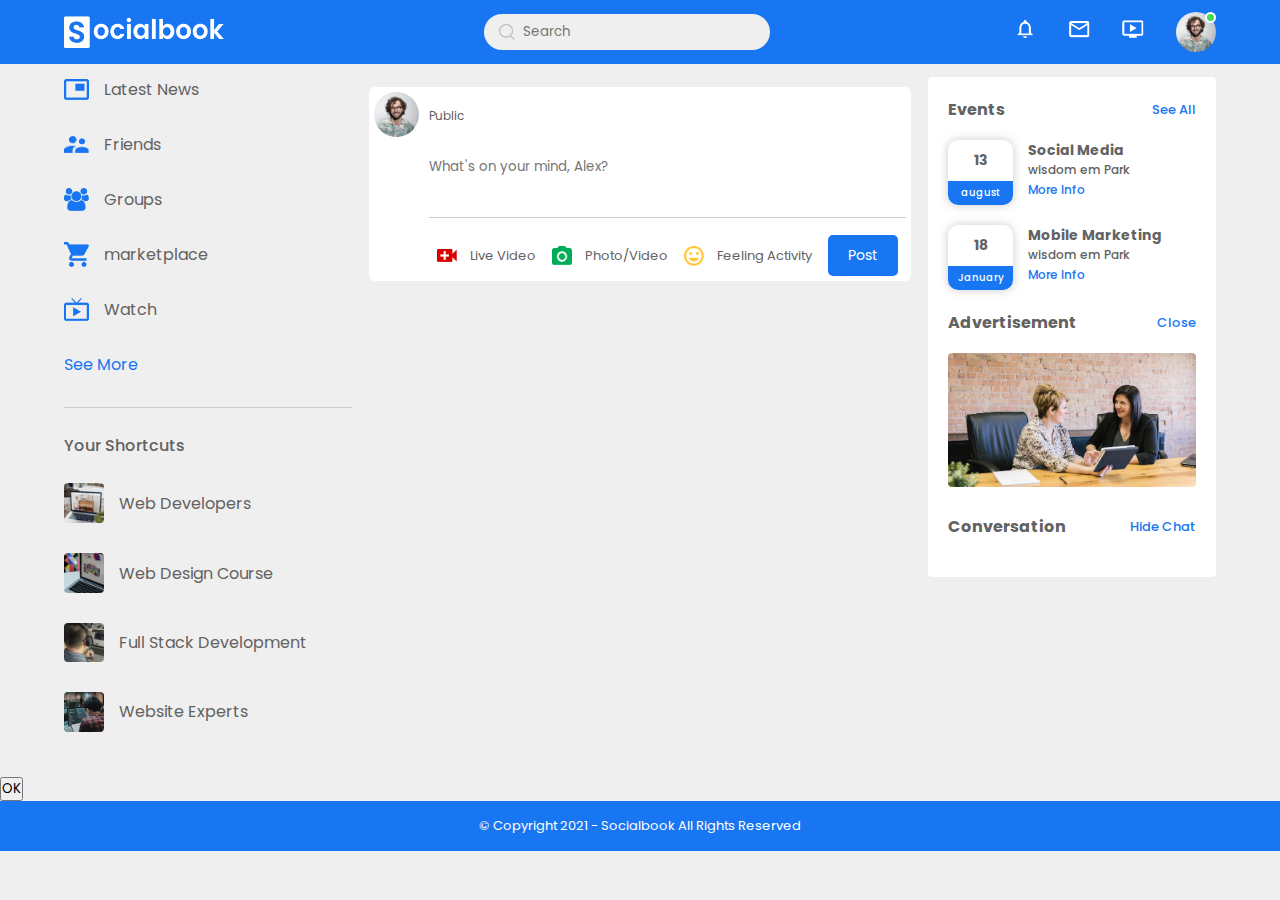
==== home/index.html @ 569e8b7d "Merge remote-tracking branch 'origin/main' into tuananh" ====
<!DOCTYPE html>
<html lang="en">
<head>
    <meta charset="UTF-8">
    <meta http-equiv="X-UA-Compatible" content="IE=edge">
    <meta name="viewport" content="width=device-width, initial-scale=1.0">
    <script src="jquery-1.11.3.min.js"></script>
    <script src="//ajax.googleapis.com/ajax/libs/jquery/1.9.1/jquery.min.js"></script>
    <link rel="stylesheet" href="style.css">
    <title>Socialbook - html css template</title>
    <script src="https://kit.fontawesome.com/ef7e2b893b.js" crossorigin="anonymous"></script>
    <script src="//ajax.googleapis.com/ajax/libs/jquery/1.9.1/jquery.min.js"></script>
    <script src="function.js"></script>
</head>
<body>
<nav class="navbar">
    <div class="nav-left"><img class="logo" src="images/logo.png" alt="">
    </div>
    <div class="nav-center">
        <div class="search-box">
            <img src="images/search.png" alt="">
            <input type="text" placeholder="Search">
        </div>
    </div>
    <div class="nav-right">
        <ul class="navlogo">
            <li><img src="images/notification.png">
            </li>
            <li><img src="images/inbox.png"></li>
            <li><img src="images/video.png"></li>
        </ul>
        <div class="profile-image online" onclick="UserSettingToggle()">
            <img src="images/profile-pic.png" alt="">
        </div>

    </div>
    <div class="user-settings">
        <div class="profile-darkButton">
            <div class="user-profile">
                <img src="images/profile-pic.png" alt="">
                <div class="user-name">
                    <!--                    <p id="user-name"> </p>-->
                    <a href="profile.html">See your profile</a>
                </div>
            </div>
            <div id="dark-button" onclick="darkModeON()">
                <span></span>
            </div>
        </div>
        <hr>
        <div class="user-profile">
            <img src="images/feedback.png" alt="">
            <div>
                <p> Give Feedback</p>
                <a href="#">Help us to improve</a>
            </div>
        </div>
        <hr>
        <div class="settings-links">
            <img src="images/setting.png" alt="" class="settings-icon">
            <a href="#">Settings & Privary <img src="images/arrow.png" alt=""></a>
        </div>

        <div class="settings-links">
            <img src="images/help.png" alt="" class="settings-icon">
            <a href="#">Help & Support <img src="images/arrow.png" alt=""></a>
        </div>

        <div class="settings-links">
            <img src="images/Display.png" alt="" class="settings-icon">
            <a href="#">Display & Accessibility <img src="images/arrow.png" alt=""></a>
        </div>

        <div class="settings-links">
            <img src="images/logout.png" alt="" class="settings-icon">
            <a href="javascript:void(0)" onclick="logout()">Logout <img src="images/arrow.png" alt=""></a>
        </div>

    </div>
</nav>

<!-- content-area------------ -->

<div class="container">
    <div class="left-sidebar">
        <div class="important-links">
            <a href="#"><img src="images/news.png" alt="">Latest News</a>
            <a href="/users/friend"><img src="images/friends.png" alt="">Friends</a>
            <a href="#"><img src="images/group.png" alt="">Groups</a>
            <a href="#"><img src="images/marketplace.png" alt="">marketplace</a>
            <a href="#"><img src="images/watch.png" alt="">Watch</a>
            <a href="#">See More</a>
        </div>

        <div class="shortcut-links">
            <p>Your Shortcuts</p>
            <a href="#"> <img src="images/shortcut-1.png" alt="">Web Developers</a>
            <a href="#"> <img src="images/shortcut-2.png" alt="">Web Design Course</a>
            <a href="#"> <img src="images/shortcut-3.png" alt="">Full Stack Development</a>
            <a href="#"> <img src="images/shortcut-4.png" alt="">Website Experts</a>
        </div>
    </div>

    <!-- main-content------- -->

    <div class="content-area">

        <!--            </div>-->

        <div class="write-post-container">
            <div class="user-profile">

                <img src="images/profile-pic.png" alt="">


                <div class="user-name">
                    <h3 id="userName"></h3>


                    <small>Public <i class="fas fa-caret-down"></i></small>
                </div>
            </div>

            <div class="post-upload-textarea">
                <textarea name="" placeholder="What's on your mind, Alex?" id="post-text-input" cols="30" rows="3"></textarea>
                <div class="add-post-links">
                    <a href="#"><img src="images/live-video.png" alt="">Live Video</a>
                    <a href="#"><img src="images/photo.png" alt="">Photo/Video</a>
                    <a href="#"><img src="images/feeling.png" alt="">Feeling Activity</a>
                    <button name="post_button" onclick="postingText()">Post</button>
                </div>

            </div>

        </div>

        <h1 id="likeData"></h1>

        <br>
        <div id="post-home"></div>
    </div>


    <!-- sidebar------------ -->
    <div class="right-sidebar">
        <div class="heading-link">
            <h4>Events</h4>
            <a href="">See All</a>
        </div>
        <div id="friend-request">
            <div class="events">
                <div class="left-event">
                    <h4>13</h4>
                    <span>august</span>
                </div>
                <div class="right-event">
                    <h4>Social Media</h4>
                    <p> <i class="fas fa-map-marker-alt"></i> wisdom em Park</p>
                    <a href="#">More Info</a>
                </div>
            </div>
            <div class="events">
                <div class="left-event">
                    <h4>18</h4>
                    <span>January</span>
                </div>
                <div class="right-event">
                    <h4>Mobile Marketing</h4>
                    <p><i class="fas fa-map-marker-alt"></i> wisdom em Park</p>
                    <a href="#">More Info</a>
                </div>
            </div>
        </div>
        <div class="heading-link">
            <h4>Advertisement</h4>
            <a href="">Close</a>
        </div>
        <div class="advertisement">
            <img src="images/advertisement.png" class="advertisement-image" alt="">
        </div>

        <div class="heading-link">
            <h4>Conversation</h4>
            <a href="">Hide Chat</a>
        </div>
        <div id="friend-list">

        </div>
    </div>
</div>

<button onclick="createComment(10)">OK</button>



<footer id="footer">
    <p>&copy; Copyright 2021 - Socialbook All Rights Reserved</p>
</footer>
<script src="function.js"></script>
</body>
</html>
---- home/style.css ----
@import url('https://fonts.googleapis.com/css2?family=Poppins:ital,wght@0,100;0,200;0,300;0,400;0,500;0,600;0,700;0,800;0,900;1,100;1,200;1,300;1,400;1,500;1,600;1,700;1,800;1,900&display=swap');

* {
    padding: 0px;
    margin: 0px;
    box-sizing: border-box;
    font-family: 'Poppins', sans-serif;

}

:root {
    --body-color: #efefef;
    --nav-color: #1876f2;
    --bg-color: #fff;
}

#post-text{
    background-color: white;
}

#post-home{
    background-color: white;
}
.dark-theme {
    --body-color: #0a0a0a;
    --nav-color: #000;
    --bg-color: #000;
}

body {
    background: var(--body-color);
    transition: background 0.3s;
}

nav.navbar {
    display: flex;
    align-items: center;
    justify-content: space-between;
    background: var(--nav-color);
    padding: 5px 5%;
    position: sticky;
    top: 0px;
    z-index: 100;
}
.nav-center {
    flex-grow: 1;
    display: flex;
    justify-content: center;
}

/* nav left */

img.logo {
    width: 160px;
    margin-right: 45px;
}

.nav-left,
.nav-right {
    display: flex;
    align-items: center;
}

.nav-right ul li {
    display: inline-block;
    list-style: none;
}

ul.navlogo li img {
    width: 24px;
    margin: 0px 13px;
}

.profile-image img {
    width: 40px;
    border-radius: 100%;
}


/* nav right */


.search-box {
    display: flex;
    background: var(--body-color);
    border-radius: 20px;
    align-items: center;
    padding: 0px 15px;
    margin-left: -15px
}

.search-box img {
    width: 16px;
}

.search-box input {
    width: 240px;
    background: transparent;
    border: none;
    outline: none;
    padding: 8px;
}

.profile-image {
    margin: 7px 0px 0px 18px;
    cursor: pointer;
}

.online {
    position: relative;
}

.online::after {
    content: '';
    position: absolute;
    width: 7px;
    height: 7px;
    border: 2px solid var(--bg-color);
    top: 0px;
    right: 0px;
    border-radius: 100%;
    background: #41db51
}

.container {
    display: flex;
    justify-content: space-between;
    padding: 13px 5%;
}

/* content-area */

.left-sidebar {
    flex-basis: 25%;
    position: sticky;
    top: 70px;
    align-self: flex-start;
}

.right-sidebar {
    flex-basis: 25%;
    position: sticky;
    top: 70px;
    align-self: flex-start;
    background: var(--bg-color);
    border-radius: 4px;
    padding: 20px;
    color: #626262;
}

.content-area {
    flex-basis: 47%;
    position: sticky;
    top: 70px;
    align-self: flex-start;
}

.important-links a,
.shortcut-links a {
    display: flex;
    align-items: center;
    text-decoration: none;
    margin-bottom: 30px;
    color: #626262;
    width: fit-content;
}

.important-links a img {
    width: 25px;
    margin-right: 15px;
}

.important-links a:last-child {
    color: #1876f2;
}

.important-links {
    border-bottom: 1px solid #ccc;
}

.shortcut-links a img {
    width: 40px;
    margin-right: 15px;
    border-radius: 4px;
}

.shortcut-links p {
    margin: 25px 0px;
    color: #626262;
    font-weight: 500;
}

.heading-link {
    display: flex;
    justify-content: space-between;
    align-items: center;
    margin-bottom: 18px;
}

.right-sidebar {
    font-weight: 500;
    font-size: 16px;
}

.heading-link a {
    text-decoration: none;
    color: var(--nav-color);
    font-size: 13px;
}

.events {
    display: flex;
    font-size: 14px;
    margin-bottom: 20px;
}

.left-event {
    box-shadow: 0 0 10px rgb(126 126 126 / 42%);
    margin-right: 15px;
    height: 65px;
    width: 65px;
    text-align: center;
    padding-top: 10px;
    border-radius: 10px;
    position: relative;
    overflow: hidden;
}

.events p {
    font-size: 12px;
}

.events a {
    text-decoration: none;
    color: #1876f2;
    font-size: 12px;
}

.left-event span {
    position: absolute;
    bottom: 0px;
    left: 0px;
    width: 100%;

    background: #1876f2;
    color: var(--bg-color);
    font-size: 10px;
    padding: 4px 0pc;
}

img.advertisement-image {
    width: 100%;
    margin-bottom: 20px;
    border-radius: 4px;
}

.online-list {
    display: flex;
    align-items: center;
    margin-bottom: 20px;
}

.online-list .online img {
    width: 50px;
    border-radius: 50%;
}

.online-list .online {
    width: 46px;
    border-radius: 50%;
    margin-right: 15px;
}

.online-list .online::after {
    top: unset;
    bottom: 5px;
}

.story-gallery {
    display: flex;
    justify-content: space-between;
    margin-bottom: 20px;
}

.story {
    flex-basis: 18%;
    padding-top: 32%;
    position: relative;
    border-radius: 10px;

}

.story img {
    position: absolute;
    top: 10px;
    left: 10px;
    width: 45px;
    border-radius: 50%;
    border: 5px solid var(--nav-color);

}

.story p {
    position: absolute;
    bottom: 10px;
    text-align: center;
    width: 100%;
    color: #c9c9c9;
    font-size: 18px;
}

.story.story1 {
    background: linear-gradient(transparent, rgba(0, 0, 0, 0.5)), url(images/status-1.png) no-repeat center center /cover;
}

.story.story2 {
    background: linear-gradient(transparent, rgba(0, 0, 0, 0.5)), url(images/status-2.png) no-repeat center center /cover;
}

.story.story3 {
    background: linear-gradient(transparent, rgba(0, 0, 0, 0.5)), url(images/status-3.png) no-repeat center center /cover;
}

.story.story4 {
    background: linear-gradient(transparent, rgba(0, 0, 0, 0.5)), url(images/status-4.png) no-repeat center center /cover;
}

.story.story5 {
    background: linear-gradient(transparent, rgba(0, 0, 0, 0.5)), url(images/status-5.png) no-repeat center center /cover;
}

.story.story1 img {
    top: unset;
    left: 50%;
    bottom: 40px;
    transform: translateX(-50%);
    border: 0;
    width: 35px;
}

.write-post-container {
    color: #626262;
    background-color: var(--bg-color);
    width: 100%;
    padding: 5px;
    border-radius: 6px;
}

.user-profile {
    display: flex;
    align-items: center;
}

.user-profile img {
    width: 45px;
    border-radius: 50%;
    margin-right: 10px;

}

.user-profile p {
    margin-bottom: -5px;
}

.user-profile small {
    font-size: 12px;
}

.post-upload-textarea {
    padding: 20px 0px 0px 55px;
}

.post-upload-textarea textarea {
    width: 100%;
    border: 0px;
    outline: none;
    border-bottom: 1px solid #ccc;
    background: transparent;
    resize: none;
}

.add-post-links {
    display: flex;
    justify-content: space-around;
    margin-top: 10px;
}

.add-post-links a {
    text-decoration: none;
    display: flex;
    align-items: center;
    color: #626262;
    font-size: 13px;
}

.add-post-links a img {
    width: 20px;
    margin-right: 13px;
}

.status-field-container {
    margin-top: 20px;
}

.status-field img {
    width: 100%;
    margin-top: 15px;
    border-radius: 6px;
}

.status-field p {
    font-size: 14px;
    margin: 20px 0px 5px 0px;
    text-transform: capitalize;
    color: #626262;
}

.status-field p a {
    color: var(--nav-color);
}

.activity-icons div {
    display: inline-flex;
    align-items: center;
    margin-right: 30px;
}

.activity-icons div img {
    width: 18px;
    margin-right: 10px;
}

.post-reaction {
    display: flex;
    align-items: center;
    justify-content: space-between;
    margin: 0px 10px;
}

.post-profile-picture img {
    width: 20px;
    border-radius: 50%;
    margin-right: 4px;

}

.post-profile-picture {
    display: flex;
    align-items: center;
}

.user-profile-box {
    display: flex;
    align-items: center;
    justify-content: space-between;
}

button.btn-LoadMore {
    margin: 20px auto;
    display: flex;
    cursor: pointer;
    padding: 5px 10px;
    border: 1px solid #9a9a9a;
    color: #626262;
    background: transparent;
    border-radius: 4px;
}

footer#footer {
    text-align: center;
    background: var(--nav-color);
    color: var(--bg-color);
    padding: 15px 0px;
    font-size: 13px;
}

.user-settings {
    position: absolute;
    right: 5%;
    background: var(--bg-color);
    top: 110%;
    max-width: 350px;
    width: 90%;
    box-shadow: 0 0 10px rgba(0, 0, 0, 0.4);
    border-radius: 4px;
    overflow: hidden;
    max-height: 0px;
    transition: max-height 0.3s;
}

.user-setting-showup-toggle {
    max-height: 439px;
}

.user-settings .user-profile {
    padding: 20px;
}

.user-profile div p {
    color: #6a6a6a;
    font-weight: 600;
}

.user-settings .user-profile a {
    font-size: 13px;
    text-decoration: none;
    color: #626262;
}


.user-settings hr {
    width: 90%;
    margin: auto;
    background: #dbdbdb;
    border: 0px;
    height: 1px;
}

.settings-links {
    display: flex;
    align-items: center;
    margin: 15px 20px 25px 20px;
}

.settings-links img {
    width: 38px;
    margin-right: 10px;
}

.settings-links a img {
    width: 7px;
}

.settings-links a {
    color: #626262;
    flex: 1;
    text-decoration: none;
    display: flex;
    align-items: center;
    justify-content: space-between;
}

.profile-darkButton {
    display: flex;
    justify-content: space-between;
    align-items: center;
}

div#dark-button {
    background: #ccc;
    margin-right: 20px;
    padding: 2px 3px;
    border-radius: 15px;
    width: 45px;
    cursor: pointer;
}

div#dark-button span {
    background: var(--bg-color);
    border-radius: 50%;
    width: 18px;
    height: 18px;
    display: block;
}

div#dark-button.dark-mode-on {
    background: #464545;
    padding: 2px 22px;
}

.btn-LoadMore.loadMoreToggle {
    background: red;
    color: white;
}

/* --------------profile-page-------------- */

img.coverImage {
    overflow: hidden;
    width: 100%;
    border-radius: 6px;
    margin-bottom: 20px;
}

.profile-container {
    padding: 20px 15%;
    color: #626262;
}

.left-dashboard {
    display: flex;
    align-items: center;
}

.left-dashboard .dashboard-img {
    width: 100px;
    margin-right: 15px;
    border-radius: 10px;
}

.dashboard {
    padding: 15px;
    background: var(--bg-color);
    justify-content: space-between;
    display: flex;
    border-radius: 5px;
}

.mutual-friend-images img {
    width: 25px;
    border-radius: 50%;
}

.left-dashboard-info h3 {
    font-size: 25px;
}

.left-dashboard-info p {
    font-size: 13px;
    margin-bottom: 12px;
}

.right-dashboard-info-top {
    display: flex;
    align-items: center;
}

.right-dashboard-info-top button,
.right-div-single-logo {
    padding: 5px;
    border-radius: 5px;
    margin-left: 8px;
    font-size: 15px;
    border: none;
    cursor: pointer;
}

.right-dashboard-info-top button:nth-child(2) {
    background: #1876f2;
    color: white;
}

.right-div-single-logo {
    align-self: end;
    font-size: 18px;
    margin-top: 16px;
    padding: 2px 16px;
    background: #EFEFEF;
}

.right-dashboard-info {
    display: flex;
    flex-direction: column;
}

.container.content-profile-container {
    padding: 25px 0px;
}

.left-sidebar.profile-left-sidebar {
    flex-basis: 32%;
}

.content-area.profile-content-area {
    flex-basis: 65%;
}

.left-profile-sidebar-top {
    background: var(--bg-color);
    padding: 15px 15px 30px 15px;
    border-radius: 5px;
}

.intro-bio h4 {
    font-weight: 600;
    font-size: 18px;
}

.intro-bio p {
    font-size: 16px;
    text-align: center;
    margin: 5px;
}

.intro-bio i {
    color: rgb(255, 196, 0);
}

.intro-bio hr {
    border: 0px;
    margin: 20px auto;
    height: 1px;
    background: #ccc;
}

.background-details a {
    display: flex;
    color: #636362;
    text-decoration: none;
    font-size: 15px;
    align-items: center;
    margin-top: 20px;
}

.background-details a i {
    margin-right: 10px;
}
.left-profile-sidebar-top.gallery{
    margin-top:18px
}
.gallery-photos-rowFirst {
    display: grid;
    grid-template-columns: 1fr 1fr 1fr;
    grid-gap: 10px;
}

.gallery-photos-rowFirst img {
    width: 100%;
    border-radius: 10px;
}
.gallery-photos-rowFirst div p {
    font-size: 14px;
}

button[name="accept_button"] {
    background-color: #1876f2;
    color: white;
    padding: 10px 20px;
    border: none;
    border-radius: 5px;
    font-size: 14px;
    cursor: pointer;
    transition: background-color 0.3s;
}

button[name="accept_button"]:hover {
    background-color: #0e5a9e;
}
button[name="addfriend_button"] {
    background-color: #1876f2;
    color: white;
    padding: 10px 20px;
    border: none;
    border-radius: 5px;
    font-size: 14px;
    cursor: pointer;
    transition: background-color 0.3s;
}

button[name="addfriend_button"]:hover {
    background-color: #0e5a9e;
}
button[name="post_button"] {
    background-color: #1876f2;
    color: white;
    padding: 10px 20px;
    border: none;
    border-radius: 5px;
    font-size: 14px;
    cursor: pointer;
    transition: background-color 0.3s;
}

button[name="delete_button"]:hover {
    background-color: #0e5a9e;
}

button[name="delete_button"] {
    background-color: #ff0000;
    color: white;
    padding: 10px 20px;
    border: none;
    border-radius: 5px;
    font-size: 14px;
    cursor: pointer;
    transition: background-color 0.3s;
}

button[name="delete_button"]:hover {
    background-color: #cc0000;
}
.write-post-container{
    margin-top: 10px !important;
    margin-bottom: 10px !important;
}
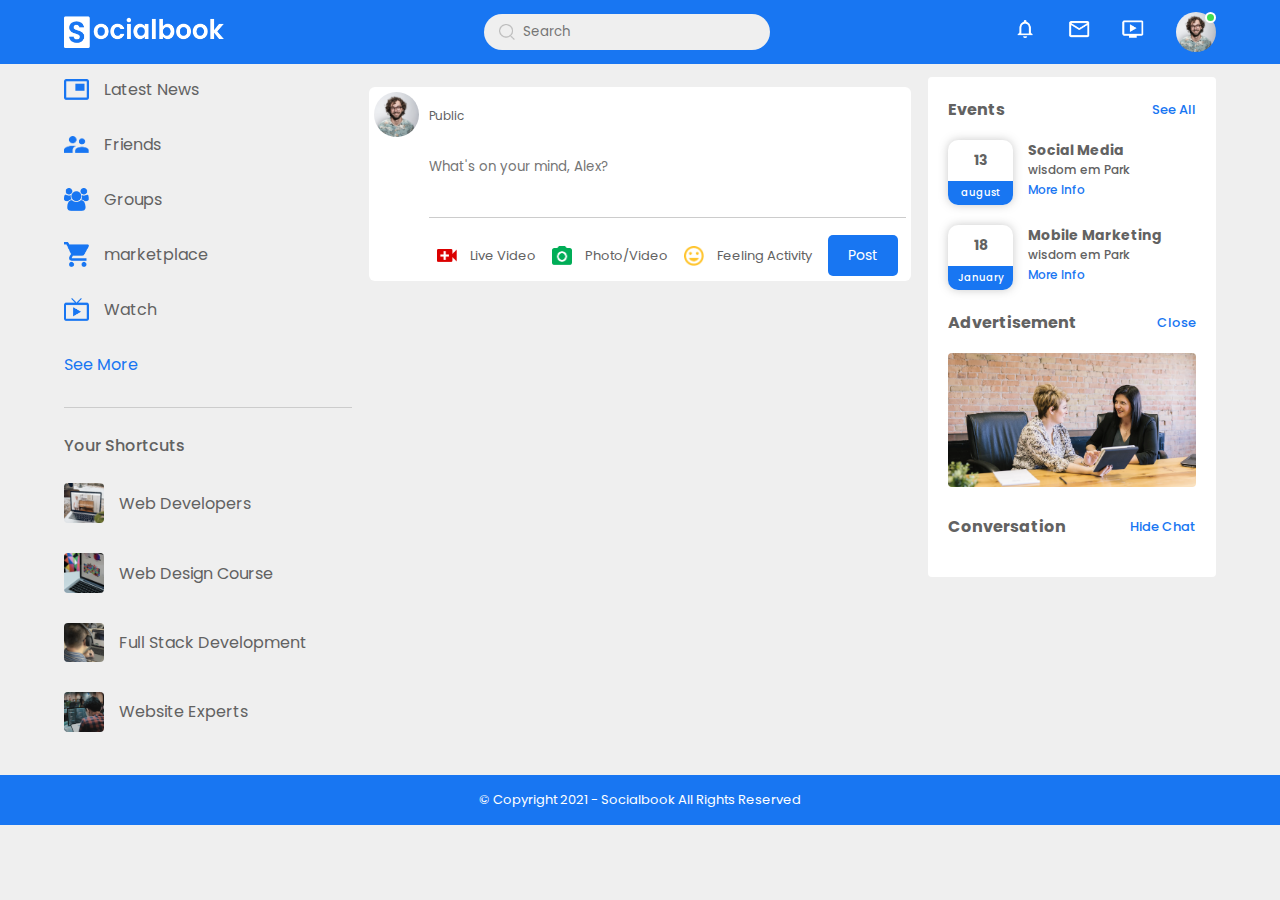
==== commit 87673467: "ok" ====
--- a/home/index.html
+++ b/home/index.html
@@ -188,11 +188,6 @@
         </div>
     </div>
 </div>
-
-<button onclick="createComment(10)">OK</button>
-
-
-
 <footer id="footer">
     <p>&copy; Copyright 2021 - Socialbook All Rights Reserved</p>
 </footer>
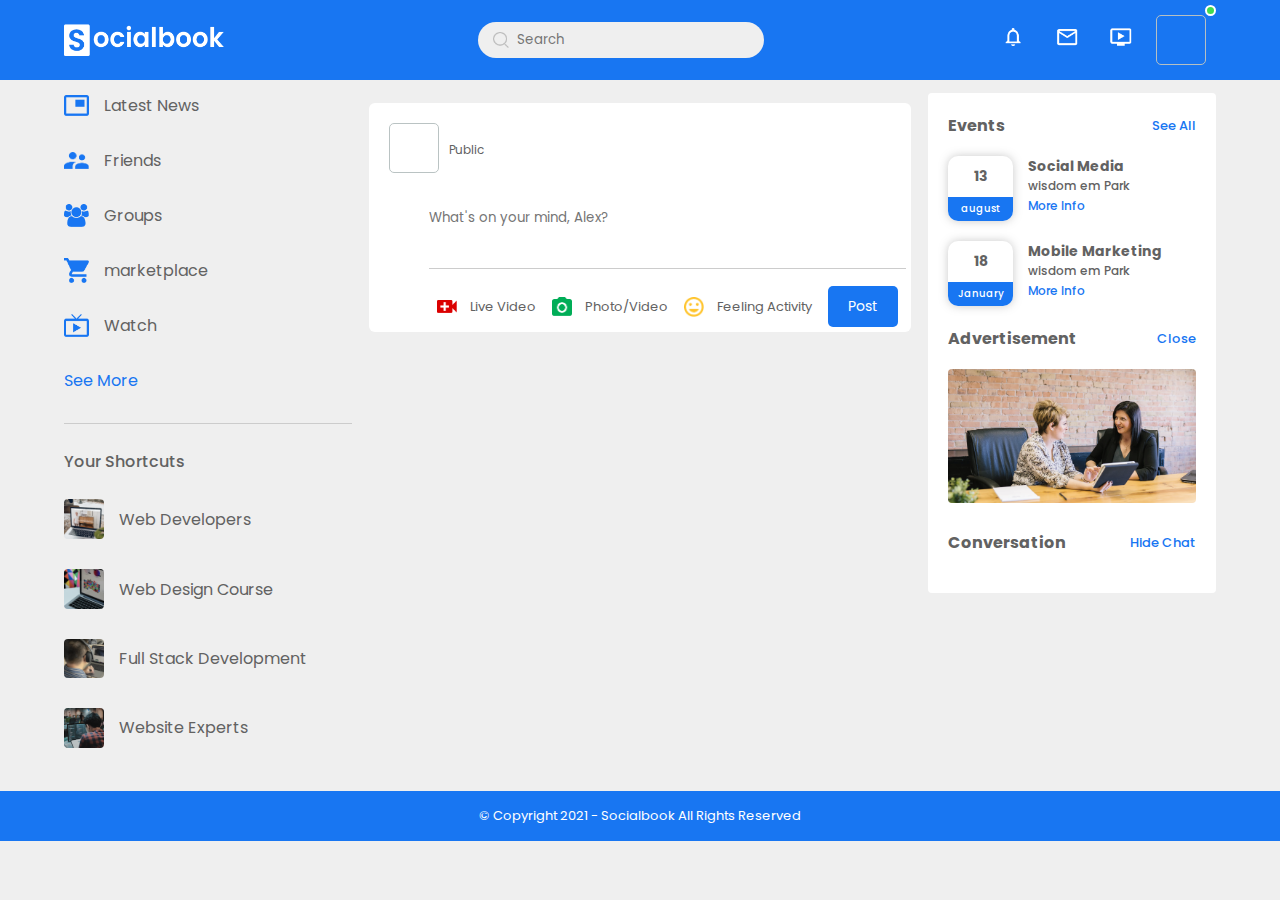
==== commit ae6c5e2a: "fix show post list, friend homepage" ====
--- a/home/index.html
+++ b/home/index.html
@@ -1,5 +1,6 @@
 <!DOCTYPE html>
 <html lang="en">
+
 <head>
     <meta charset="UTF-8">
     <meta http-equiv="X-UA-Compatible" content="IE=edge">
@@ -9,9 +10,9 @@
     <link rel="stylesheet" href="style.css">
     <title>Socialbook - html css template</title>
     <script src="https://kit.fontawesome.com/ef7e2b893b.js" crossorigin="anonymous"></script>
-    <script src="//ajax.googleapis.com/ajax/libs/jquery/1.9.1/jquery.min.js"></script>
     <script src="function.js"></script>
 </head>
+
 <body>
 <nav class="navbar">
     <div class="nav-left"><img class="logo" src="images/logo.png" alt="">
@@ -21,23 +22,24 @@
             <img src="images/search.png" alt="">
             <input type="text" placeholder="Search">
         </div>
+
     </div>
     <div class="nav-right">
         <ul class="navlogo">
-            <li><img src="images/notification.png">
-            </li>
+            <li><img src="images/notification.png"></li>
             <li><img src="images/inbox.png"></li>
             <li><img src="images/video.png"></li>
         </ul>
         <div class="profile-image online" onclick="UserSettingToggle()">
-            <img src="images/profile-pic.png" alt="">
+            <div id="user-profile-online"></div>
         </div>
 
     </div>
     <div class="user-settings">
         <div class="profile-darkButton">
             <div class="user-profile">
-                <img src="images/profile-pic.png" alt="">
+                <div id="user-profile-cur"></div>
+<!--                <img src="images/profile-pic.png" alt="">-->
                 <div class="user-name">
                     <!--                    <p id="user-name"> </p>-->
                     <a href="profile.html">See your profile</a>
@@ -110,7 +112,7 @@
         <div class="write-post-container">
             <div class="user-profile">
 
-                <img src="images/profile-pic.png" alt="">
+                <div id="user-profile-cur-text-area"></div>
 
 
                 <div class="user-name">
@@ -171,6 +173,7 @@
                 </div>
             </div>
         </div>
+
         <div class="heading-link">
             <h4>Advertisement</h4>
             <a href="">Close</a>
@@ -191,6 +194,7 @@
 <footer id="footer">
     <p>&copy; Copyright 2021 - Socialbook All Rights Reserved</p>
 </footer>
+
 <script src="function.js"></script>
 </body>
 </html>--- a/home/style.css
+++ b/home/style.css
@@ -101,10 +101,7 @@
     padding: 8px;
 }
 
-.profile-image {
-    margin: 7px 0px 0px 18px;
-    cursor: pointer;
-}
+
 
 .online {
     position: relative;
@@ -258,6 +255,7 @@
     display: flex;
     align-items: center;
     margin-bottom: 20px;
+    padding: 10px;
 }
 
 .online-list .online img {
@@ -345,10 +343,80 @@
     padding: 5px;
     border-radius: 6px;
 }
+.user-status-box {
+    padding: 5px;
+}
+.user-profile-box {
+    padding: 5px;
+}
+#ava-current{
+    border: 1px solid rgba(185,194,194,0.98);
+    border-radius: 5px;
+    margin: 10px;
+    width: 100px;
+    height: 100px;
+}
+#ava-post {
+    border: 1px solid rgba(185,194,194,0.98);
+    border-radius: 5px;
+    margin: 10px;
+    width: 50px;
+    height: 50px;
+}
+#ava-profile{
+    border: 1px solid rgba(185,194,194,0.98);
+    border-radius: 5px;
+    margin: 10px;
+    width: 40px;
+    height: 40px;
+    display: block;
+    align-items: center;
+}
+#user-profile-cur{
+    border: 1px solid rgba(185,194,194,0.98);
+    border-radius: 5px;
+    margin: 5px;
+    width: 50px;
+    height: 50px;
+    display: block;
+    align-items: center;
+}
+#user-profile-cur-text-area{
+    border: 1px solid rgba(185,194,194,0.98);
+    border-radius: 5px;
+    margin: 10px;
+    width: 50px;
+    height: 50px;
+}
+#user-profile-online{
+    border: 1px solid rgba(185,194,194,0.98);
+    border-radius: 5px;
+    margin: 10px;
+    width: 50px;
+    height: 50px;
+}
+#friend-ava2{
+    border: 1px solid rgba(185,194,194,0.98);
+    border-radius: 5px;
+    margin: 10px;
+    width: 50px;
+    height: 50px;
+}
+.list-friend {
+    padding: 5px;
+    margin-bottom: 10px;
+
+}
+.profile-image {
+    margin: 0px;
+    cursor: pointer;
+}
 
 .user-profile {
     display: flex;
     align-items: center;
+    padding: 5px;
+
 }
 
 .user-profile img {
@@ -413,6 +481,7 @@
     margin: 20px 0px 5px 0px;
     text-transform: capitalize;
     color: #626262;
+    padding: 10px;
 }
 
 .status-field p a {
@@ -435,6 +504,7 @@
     align-items: center;
     justify-content: space-between;
     margin: 0px 10px;
+    border-bottom: 1px solid #ccc;
 }
 
 .post-profile-picture img {
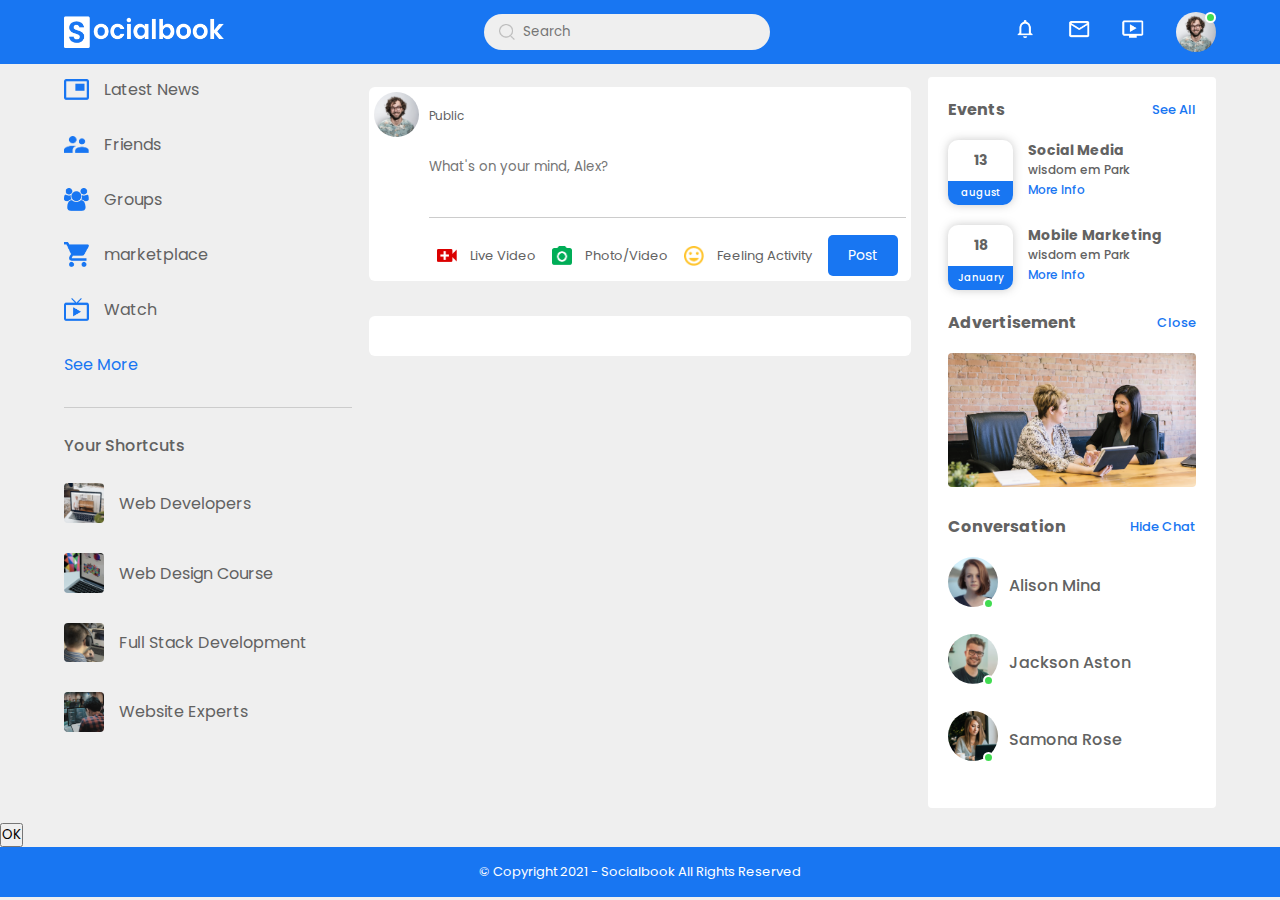
==== commit 31867101: "Merge remote-tracking branch 'origin/LocTM' into LocTM" ====
--- a/home/index.html
+++ b/home/index.html
@@ -10,7 +10,6 @@
     <link rel="stylesheet" href="style.css">
     <title>Socialbook - html css template</title>
     <script src="https://kit.fontawesome.com/ef7e2b893b.js" crossorigin="anonymous"></script>
-    <script src="function.js"></script>
 </head>
 
 <body>
@@ -31,15 +30,14 @@
             <li><img src="images/video.png"></li>
         </ul>
         <div class="profile-image online" onclick="UserSettingToggle()">
-            <div id="user-profile-online"></div>
+            <img src="images/profile-pic.png" alt="">
         </div>
 
     </div>
     <div class="user-settings">
         <div class="profile-darkButton">
             <div class="user-profile">
-                <div id="user-profile-cur"></div>
-<!--                <img src="images/profile-pic.png" alt="">-->
+                <img src="images/profile-pic.png" alt="">
                 <div class="user-name">
                     <!--                    <p id="user-name"> </p>-->
                     <a href="profile.html">See your profile</a>
@@ -87,7 +85,7 @@
     <div class="left-sidebar">
         <div class="important-links">
             <a href="#"><img src="images/news.png" alt="">Latest News</a>
-            <a href="/users/friend"><img src="images/friends.png" alt="">Friends</a>
+            <a href="#"><img src="images/friends.png" alt="">Friends</a>
             <a href="#"><img src="images/group.png" alt="">Groups</a>
             <a href="#"><img src="images/marketplace.png" alt="">marketplace</a>
             <a href="#"><img src="images/watch.png" alt="">Watch</a>
@@ -112,7 +110,7 @@
         <div class="write-post-container">
             <div class="user-profile">
 
-                <div id="user-profile-cur-text-area"></div>
+                <img src="images/profile-pic.png" alt="">
 
 
                 <div class="user-name">
@@ -149,28 +147,27 @@
             <h4>Events</h4>
             <a href="">See All</a>
         </div>
-        <div id="friend-request">
-            <div class="events">
-                <div class="left-event">
-                    <h4>13</h4>
-                    <span>august</span>
-                </div>
-                <div class="right-event">
-                    <h4>Social Media</h4>
-                    <p> <i class="fas fa-map-marker-alt"></i> wisdom em Park</p>
-                    <a href="#">More Info</a>
-                </div>
-            </div>
-            <div class="events">
-                <div class="left-event">
-                    <h4>18</h4>
-                    <span>January</span>
-                </div>
-                <div class="right-event">
-                    <h4>Mobile Marketing</h4>
-                    <p><i class="fas fa-map-marker-alt"></i> wisdom em Park</p>
-                    <a href="#">More Info</a>
-                </div>
+
+        <div class="events">
+            <div class="left-event">
+                <h4>13</h4>
+                <span>august</span>
+            </div>
+            <div class="right-event">
+                <h4>Social Media</h4>
+                <p> <i class="fas fa-map-marker-alt"></i> wisdom em Park</p>
+                <a href="#">More Info</a>
+            </div>
+        </div>
+        <div class="events">
+            <div class="left-event">
+                <h4>18</h4>
+                <span>January</span>
+            </div>
+            <div class="right-event">
+                <h4>Mobile Marketing</h4>
+                <p><i class="fas fa-map-marker-alt"></i> wisdom em Park</p>
+                <a href="#">More Info</a>
             </div>
         </div>
 
@@ -186,11 +183,33 @@
             <h4>Conversation</h4>
             <a href="">Hide Chat</a>
         </div>
-        <div id="friend-list">
-
+
+        <div class="online-list">
+            <div class="online">
+                <img src="images/member-1.png" alt="">
+            </div>
+            <p>Alison Mina</p>
+        </div>
+
+        <div class="online-list">
+            <div class="online">
+                <img src="images/member-2.png" alt="">
+            </div>
+            <p>Jackson Aston</p>
+        </div>
+        <div class="online-list">
+            <div class="online">
+                <img src="images/member-3.png" alt="">
+            </div>
+            <p>Samona Rose</p>
         </div>
     </div>
 </div>
+
+<button onclick="createComment(10)">OK</button>
+
+
+
 <footer id="footer">
     <p>&copy; Copyright 2021 - Socialbook All Rights Reserved</p>
 </footer>
--- a/home/style.css
+++ b/home/style.css
@@ -101,7 +101,10 @@
     padding: 8px;
 }
 
-
+.profile-image {
+    margin: 7px 0px 0px 18px;
+    cursor: pointer;
+}
 
 .online {
     position: relative;
@@ -255,7 +258,6 @@
     display: flex;
     align-items: center;
     margin-bottom: 20px;
-    padding: 10px;
 }
 
 .online-list .online img {
@@ -343,80 +345,10 @@
     padding: 5px;
     border-radius: 6px;
 }
-.user-status-box {
-    padding: 5px;
-}
-.user-profile-box {
-    padding: 5px;
-}
-#ava-current{
-    border: 1px solid rgba(185,194,194,0.98);
-    border-radius: 5px;
-    margin: 10px;
-    width: 100px;
-    height: 100px;
-}
-#ava-post {
-    border: 1px solid rgba(185,194,194,0.98);
-    border-radius: 5px;
-    margin: 10px;
-    width: 50px;
-    height: 50px;
-}
-#ava-profile{
-    border: 1px solid rgba(185,194,194,0.98);
-    border-radius: 5px;
-    margin: 10px;
-    width: 40px;
-    height: 40px;
-    display: block;
-    align-items: center;
-}
-#user-profile-cur{
-    border: 1px solid rgba(185,194,194,0.98);
-    border-radius: 5px;
-    margin: 5px;
-    width: 50px;
-    height: 50px;
-    display: block;
-    align-items: center;
-}
-#user-profile-cur-text-area{
-    border: 1px solid rgba(185,194,194,0.98);
-    border-radius: 5px;
-    margin: 10px;
-    width: 50px;
-    height: 50px;
-}
-#user-profile-online{
-    border: 1px solid rgba(185,194,194,0.98);
-    border-radius: 5px;
-    margin: 10px;
-    width: 50px;
-    height: 50px;
-}
-#friend-ava2{
-    border: 1px solid rgba(185,194,194,0.98);
-    border-radius: 5px;
-    margin: 10px;
-    width: 50px;
-    height: 50px;
-}
-.list-friend {
-    padding: 5px;
-    margin-bottom: 10px;
-
-}
-.profile-image {
-    margin: 0px;
-    cursor: pointer;
-}
 
 .user-profile {
     display: flex;
     align-items: center;
-    padding: 5px;
-
 }
 
 .user-profile img {
@@ -481,7 +413,6 @@
     margin: 20px 0px 5px 0px;
     text-transform: capitalize;
     color: #626262;
-    padding: 10px;
 }
 
 .status-field p a {
@@ -504,7 +435,6 @@
     align-items: center;
     justify-content: space-between;
     margin: 0px 10px;
-    border-bottom: 1px solid #ccc;
 }
 
 .post-profile-picture img {
@@ -792,34 +722,6 @@
     font-size: 14px;
 }
 
-button[name="accept_button"] {
-    background-color: #1876f2;
-    color: white;
-    padding: 10px 20px;
-    border: none;
-    border-radius: 5px;
-    font-size: 14px;
-    cursor: pointer;
-    transition: background-color 0.3s;
-}
-
-button[name="accept_button"]:hover {
-    background-color: #0e5a9e;
-}
-button[name="addfriend_button"] {
-    background-color: #1876f2;
-    color: white;
-    padding: 10px 20px;
-    border: none;
-    border-radius: 5px;
-    font-size: 14px;
-    cursor: pointer;
-    transition: background-color 0.3s;
-}
-
-button[name="addfriend_button"]:hover {
-    background-color: #0e5a9e;
-}
 button[name="post_button"] {
     background-color: #1876f2;
     color: white;
@@ -852,4 +754,74 @@
 .write-post-container{
     margin-top: 10px !important;
     margin-bottom: 10px !important;
+}
+
+#post-home{
+    color: #626262;
+    background-color: var(--bg-color);
+    width: 100%;
+    padding: 20px;
+    border-radius: 6px;
+}
+
+.line-post{
+    width: 100%;
+    height: 1px;
+    background-color: #626262;
+    margin-bottom: 10px;
+}
+
+.input-style {
+    width: 100%;
+    padding: 10px;
+    border: 1px solid #ccc;
+    border-radius: 5px;
+    box-sizing: border-box;
+    font-size: 13px;
+    color:#626262;
+}
+
+
+.input-style:hover {
+    border-color: #999;
+}
+
+
+.input-style:focus {
+    outline: none;
+    border-color: #66afe9;
+    box-shadow: 0 0 5px rgba(102, 175, 233, 0.5);
+}
+
+.comment_ok_btn{
+    margin-top: 5px;
+    margin-bottom: 5px;
+    background-color: #1876f2;
+    color: white;
+    padding: 5px 5px;
+    border: none;
+    border-radius: 7px;
+    font-size: 14px;
+    cursor: pointer;
+    transition: background-color 0.3s;
+}
+
+.delete_button_cmt{
+    float:right;
+    background-color: #ff0000;
+    color: white;
+    padding: 3px 7px;
+    border: none;
+    border-radius: 7px;
+    font-size: 10px;
+    cursor: pointer;
+    transition: background-color 0.3s;
+}
+
+.outer-div{
+    background-color: #f0f0f0;
+    padding: 10px;
+    border-radius: 5px;
+    box-shadow: 0 0 5px rgba(0, 0, 0, 0.1);
+    margin-bottom: 20px;
 }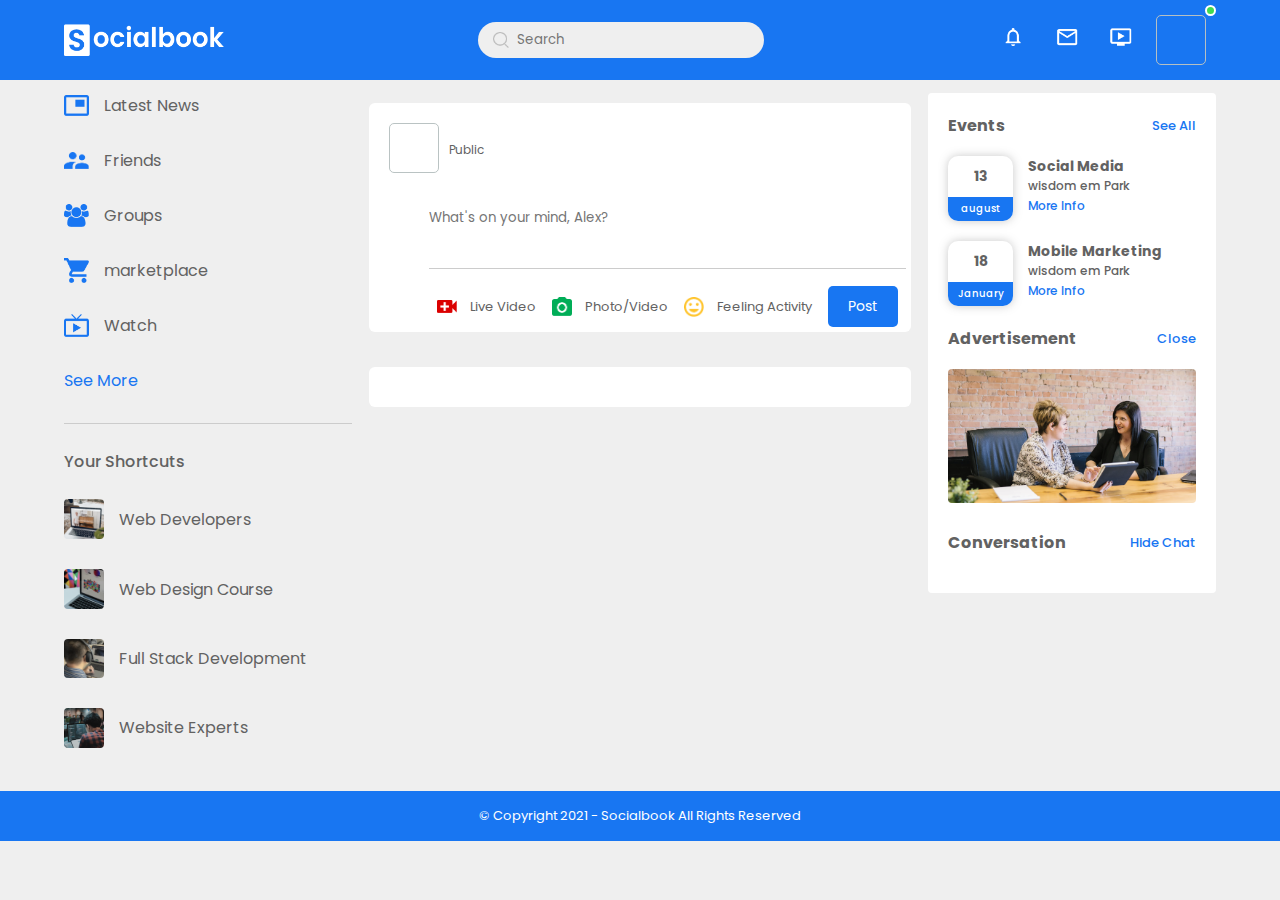
==== commit fa822ef0: "Merge remote-tracking branch 'origin/main' into LocTM" ====
--- a/home/index.html
+++ b/home/index.html
@@ -10,6 +10,7 @@
     <link rel="stylesheet" href="style.css">
     <title>Socialbook - html css template</title>
     <script src="https://kit.fontawesome.com/ef7e2b893b.js" crossorigin="anonymous"></script>
+    <script src="function.js"></script>
 </head>
 
 <body>
@@ -30,14 +31,15 @@
             <li><img src="images/video.png"></li>
         </ul>
         <div class="profile-image online" onclick="UserSettingToggle()">
-            <img src="images/profile-pic.png" alt="">
+            <div id="user-profile-online"></div>
         </div>
 
     </div>
     <div class="user-settings">
         <div class="profile-darkButton">
             <div class="user-profile">
-                <img src="images/profile-pic.png" alt="">
+                <div id="user-profile-cur"></div>
+<!--                <img src="images/profile-pic.png" alt="">-->
                 <div class="user-name">
                     <!--                    <p id="user-name"> </p>-->
                     <a href="profile.html">See your profile</a>
@@ -85,7 +87,7 @@
     <div class="left-sidebar">
         <div class="important-links">
             <a href="#"><img src="images/news.png" alt="">Latest News</a>
-            <a href="#"><img src="images/friends.png" alt="">Friends</a>
+            <a href="/users/friend"><img src="images/friends.png" alt="">Friends</a>
             <a href="#"><img src="images/group.png" alt="">Groups</a>
             <a href="#"><img src="images/marketplace.png" alt="">marketplace</a>
             <a href="#"><img src="images/watch.png" alt="">Watch</a>
@@ -110,7 +112,7 @@
         <div class="write-post-container">
             <div class="user-profile">
 
-                <img src="images/profile-pic.png" alt="">
+                <div id="user-profile-cur-text-area"></div>
 
 
                 <div class="user-name">
@@ -147,27 +149,28 @@
             <h4>Events</h4>
             <a href="">See All</a>
         </div>
-
-        <div class="events">
-            <div class="left-event">
-                <h4>13</h4>
-                <span>august</span>
-            </div>
-            <div class="right-event">
-                <h4>Social Media</h4>
-                <p> <i class="fas fa-map-marker-alt"></i> wisdom em Park</p>
-                <a href="#">More Info</a>
-            </div>
-        </div>
-        <div class="events">
-            <div class="left-event">
-                <h4>18</h4>
-                <span>January</span>
-            </div>
-            <div class="right-event">
-                <h4>Mobile Marketing</h4>
-                <p><i class="fas fa-map-marker-alt"></i> wisdom em Park</p>
-                <a href="#">More Info</a>
+        <div id="friend-request">
+            <div class="events">
+                <div class="left-event">
+                    <h4>13</h4>
+                    <span>august</span>
+                </div>
+                <div class="right-event">
+                    <h4>Social Media</h4>
+                    <p> <i class="fas fa-map-marker-alt"></i> wisdom em Park</p>
+                    <a href="#">More Info</a>
+                </div>
+            </div>
+            <div class="events">
+                <div class="left-event">
+                    <h4>18</h4>
+                    <span>January</span>
+                </div>
+                <div class="right-event">
+                    <h4>Mobile Marketing</h4>
+                    <p><i class="fas fa-map-marker-alt"></i> wisdom em Park</p>
+                    <a href="#">More Info</a>
+                </div>
             </div>
         </div>
 
@@ -183,33 +186,11 @@
             <h4>Conversation</h4>
             <a href="">Hide Chat</a>
         </div>
-
-        <div class="online-list">
-            <div class="online">
-                <img src="images/member-1.png" alt="">
-            </div>
-            <p>Alison Mina</p>
-        </div>
-
-        <div class="online-list">
-            <div class="online">
-                <img src="images/member-2.png" alt="">
-            </div>
-            <p>Jackson Aston</p>
-        </div>
-        <div class="online-list">
-            <div class="online">
-                <img src="images/member-3.png" alt="">
-            </div>
-            <p>Samona Rose</p>
+        <div id="friend-list">
+
         </div>
     </div>
 </div>
-
-<button onclick="createComment(10)">OK</button>
-
-
-
 <footer id="footer">
     <p>&copy; Copyright 2021 - Socialbook All Rights Reserved</p>
 </footer>
--- a/home/style.css
+++ b/home/style.css
@@ -101,10 +101,7 @@
     padding: 8px;
 }
 
-.profile-image {
-    margin: 7px 0px 0px 18px;
-    cursor: pointer;
-}
+
 
 .online {
     position: relative;
@@ -258,6 +255,7 @@
     display: flex;
     align-items: center;
     margin-bottom: 20px;
+    padding: 10px;
 }
 
 .online-list .online img {
@@ -345,10 +343,80 @@
     padding: 5px;
     border-radius: 6px;
 }
+.user-status-box {
+    padding: 5px;
+}
+.user-profile-box {
+    padding: 5px;
+}
+#ava-current{
+    border: 1px solid rgba(185,194,194,0.98);
+    border-radius: 5px;
+    margin: 10px;
+    width: 100px;
+    height: 100px;
+}
+#ava-post {
+    border: 1px solid rgba(185,194,194,0.98);
+    border-radius: 5px;
+    margin: 10px;
+    width: 50px;
+    height: 50px;
+}
+#ava-profile{
+    border: 1px solid rgba(185,194,194,0.98);
+    border-radius: 5px;
+    margin: 10px;
+    width: 40px;
+    height: 40px;
+    display: block;
+    align-items: center;
+}
+#user-profile-cur{
+    border: 1px solid rgba(185,194,194,0.98);
+    border-radius: 5px;
+    margin: 5px;
+    width: 50px;
+    height: 50px;
+    display: block;
+    align-items: center;
+}
+#user-profile-cur-text-area{
+    border: 1px solid rgba(185,194,194,0.98);
+    border-radius: 5px;
+    margin: 10px;
+    width: 50px;
+    height: 50px;
+}
+#user-profile-online{
+    border: 1px solid rgba(185,194,194,0.98);
+    border-radius: 5px;
+    margin: 10px;
+    width: 50px;
+    height: 50px;
+}
+#friend-ava2{
+    border: 1px solid rgba(185,194,194,0.98);
+    border-radius: 5px;
+    margin: 10px;
+    width: 50px;
+    height: 50px;
+}
+.list-friend {
+    padding: 5px;
+    margin-bottom: 10px;
+
+}
+.profile-image {
+    margin: 0px;
+    cursor: pointer;
+}
 
 .user-profile {
     display: flex;
     align-items: center;
+    padding: 5px;
+
 }
 
 .user-profile img {
@@ -413,6 +481,7 @@
     margin: 20px 0px 5px 0px;
     text-transform: capitalize;
     color: #626262;
+    padding: 10px;
 }
 
 .status-field p a {
@@ -435,6 +504,7 @@
     align-items: center;
     justify-content: space-between;
     margin: 0px 10px;
+    border-bottom: 1px solid #ccc;
 }
 
 .post-profile-picture img {
@@ -722,6 +792,34 @@
     font-size: 14px;
 }
 
+button[name="accept_button"] {
+    background-color: #1876f2;
+    color: white;
+    padding: 10px 20px;
+    border: none;
+    border-radius: 5px;
+    font-size: 14px;
+    cursor: pointer;
+    transition: background-color 0.3s;
+}
+
+button[name="accept_button"]:hover {
+    background-color: #0e5a9e;
+}
+button[name="addfriend_button"] {
+    background-color: #1876f2;
+    color: white;
+    padding: 10px 20px;
+    border: none;
+    border-radius: 5px;
+    font-size: 14px;
+    cursor: pointer;
+    transition: background-color 0.3s;
+}
+
+button[name="addfriend_button"]:hover {
+    background-color: #0e5a9e;
+}
 button[name="post_button"] {
     background-color: #1876f2;
     color: white;
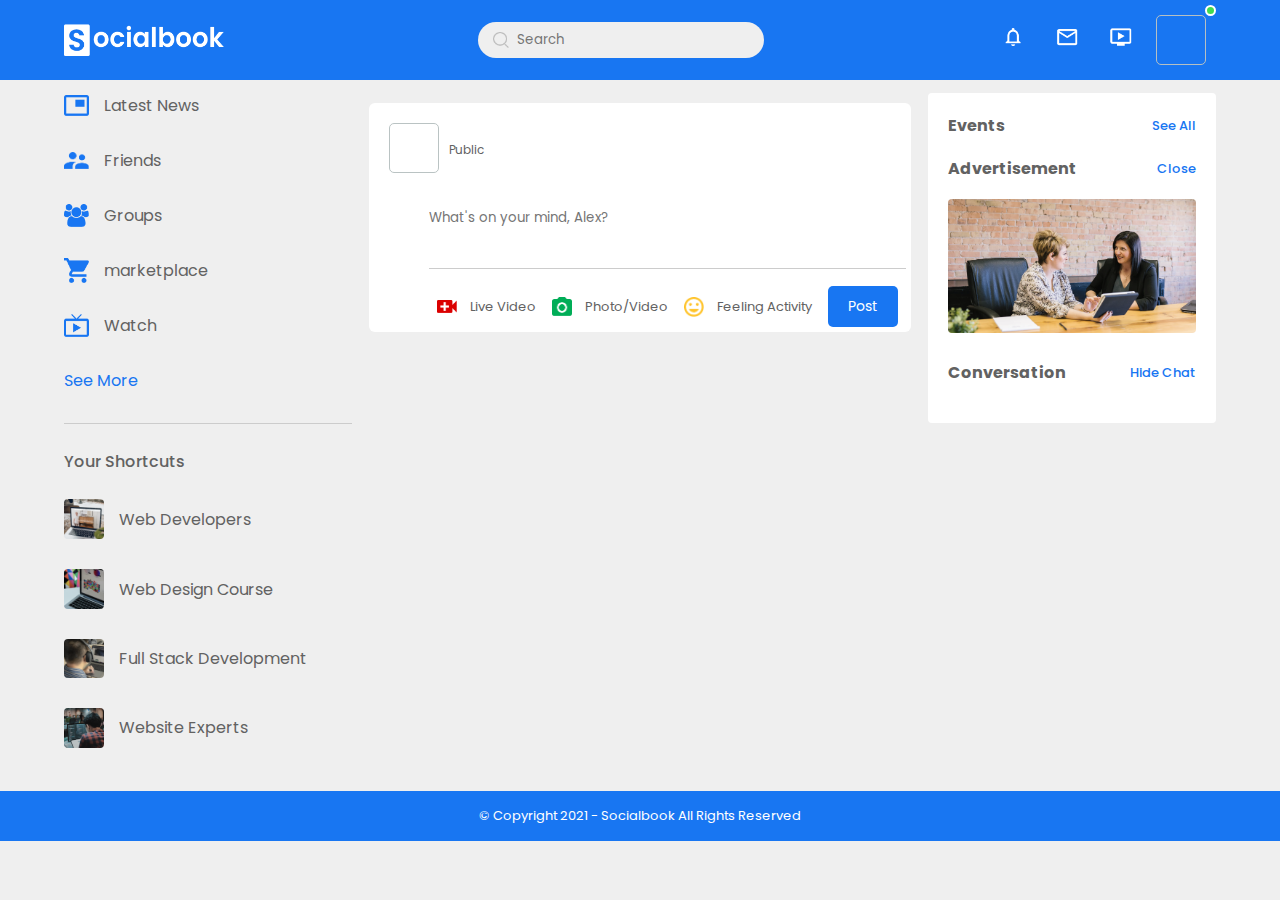
==== commit 0f0e3290: "fix friend request" ====
--- a/home/index.html
+++ b/home/index.html
@@ -149,30 +149,7 @@
             <h4>Events</h4>
             <a href="">See All</a>
         </div>
-        <div id="friend-request">
-            <div class="events">
-                <div class="left-event">
-                    <h4>13</h4>
-                    <span>august</span>
-                </div>
-                <div class="right-event">
-                    <h4>Social Media</h4>
-                    <p> <i class="fas fa-map-marker-alt"></i> wisdom em Park</p>
-                    <a href="#">More Info</a>
-                </div>
-            </div>
-            <div class="events">
-                <div class="left-event">
-                    <h4>18</h4>
-                    <span>January</span>
-                </div>
-                <div class="right-event">
-                    <h4>Mobile Marketing</h4>
-                    <p><i class="fas fa-map-marker-alt"></i> wisdom em Park</p>
-                    <a href="#">More Info</a>
-                </div>
-            </div>
-        </div>
+        <div id="friend-request"></div>
 
         <div class="heading-link">
             <h4>Advertisement</h4>
--- a/home/style.css
+++ b/home/style.css
@@ -20,6 +20,11 @@
 
 #post-home{
     background-color: white;
+}
+
+.btn-fr {
+    padding: 4px 8px !important;
+    font-size: 12px!important;
 }
 .dark-theme {
     --body-color: #0a0a0a;
@@ -852,74 +857,4 @@
 .write-post-container{
     margin-top: 10px !important;
     margin-bottom: 10px !important;
-}
-
-#post-home{
-    color: #626262;
-    background-color: var(--bg-color);
-    width: 100%;
-    padding: 20px;
-    border-radius: 6px;
-}
-
-.line-post{
-    width: 100%;
-    height: 1px;
-    background-color: #626262;
-    margin-bottom: 10px;
-}
-
-.input-style {
-    width: 100%;
-    padding: 10px;
-    border: 1px solid #ccc;
-    border-radius: 5px;
-    box-sizing: border-box;
-    font-size: 13px;
-    color:#626262;
-}
-
-
-.input-style:hover {
-    border-color: #999;
-}
-
-
-.input-style:focus {
-    outline: none;
-    border-color: #66afe9;
-    box-shadow: 0 0 5px rgba(102, 175, 233, 0.5);
-}
-
-.comment_ok_btn{
-    margin-top: 5px;
-    margin-bottom: 5px;
-    background-color: #1876f2;
-    color: white;
-    padding: 5px 5px;
-    border: none;
-    border-radius: 7px;
-    font-size: 14px;
-    cursor: pointer;
-    transition: background-color 0.3s;
-}
-
-.delete_button_cmt{
-    float:right;
-    background-color: #ff0000;
-    color: white;
-    padding: 3px 7px;
-    border: none;
-    border-radius: 7px;
-    font-size: 10px;
-    cursor: pointer;
-    transition: background-color 0.3s;
-}
-
-.outer-div{
-    background-color: #f0f0f0;
-    padding: 10px;
-    border-radius: 5px;
-    box-shadow: 0 0 5px rgba(0, 0, 0, 0.1);
-    margin-bottom: 20px;
 }